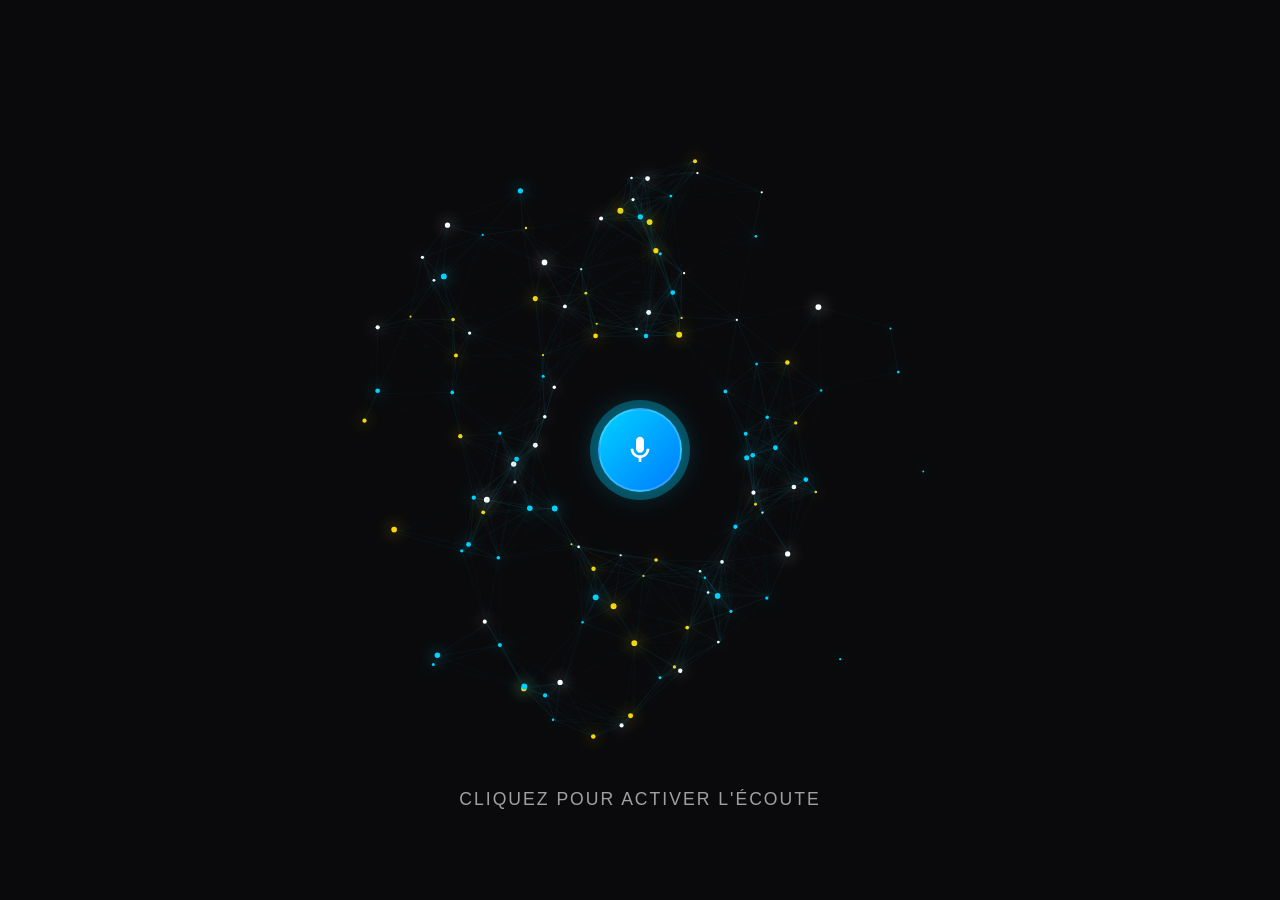
==== voice_assistant.html @ 25e8792a "AminiA: mise a jour de voice_assistant.html" ====
<!DOCTYPE html>
<html lang="fr">
<head>
    <meta charset="UTF-8">
    <meta name="viewport" content="width=device-width, initial-scale=1.0, viewport-fit=cover">
    <title>Lumière Express — Assistant Vocal</title>
    <style>
        :root {
            --bg-color: #0a0a0c;
            --accent-blue: #00d2ff;
            --accent-gold: #ffd700;
            --text-color: #e0e0e0;
            --glow-color: rgba(0, 210, 255, 0.3);
        }

        body, html {
            margin: 0;
            padding: 0;
            width: 100%;
            height: 100%;
            overflow: hidden;
            background-color: var(--bg-color);
            font-family: 'Inter', -apple-system, BlinkMacSystemFont, "Segoe UI", Roboto, sans-serif;
            display: flex;
            justify-content: center;
            align-items: center;
            color: var(--text-color);
        }

        /* Fond avec gradient radial pour la profondeur */
        .background-glow {
            position: absolute;
            top: 0;
            left: 0;
            width: 100%;
            height: 100%;
            background: radial-gradient(circle at center, #1a1a2e 0%, #0a0a0c 100%);
            z-index: -1;
        }

        #networkCanvas {
            position: absolute;
            top: 0;
            left: 0;
            width: 100%;
            height: 100%;
            z-index: 1;
        }

        .ui-container {
            position: relative;
            z-index: 10;
            display: flex;
            flex-direction: column;
            align-items: center;
            justify-content: center;
            width: 100%;
            height: 100%;
            pointer-events: none;
        }

        /* Bouton Micro Central */
        .mic-container {
            position: relative;
            pointer-events: auto;
            cursor: pointer;
            transition: transform 0.3s ease;
        }

        .mic-container:active {
            transform: scale(0.95);
        }

        .mic-button {
            width: 80px;
            height: 80px;
            border-radius: 50%;
            background: linear-gradient(135deg, var(--accent-blue), #007bff);
            border: 2px solid rgba(255, 255, 255, 0.2);
            box-shadow: 0 0 30px var(--glow-color);
            display: flex;
            justify-content: center;
            align-items: center;
            position: relative;
            z-index: 2;
        }

        .mic-icon {
            fill: white;
            width: 32px;
            height: 32px;
        }

        /* Halo pulsé autour du micro */
        .halo {
            position: absolute;
            top: 50%;
            left: 50%;
            transform: translate(-50%, -50%);
            width: 100px;
            height: 100px;
            border-radius: 50%;
            background: var(--glow-color);
            animation: pulse 2s infinite ease-in-out;
            z-index: 1;
        }

        @keyframes pulse {
            0% { width: 80px; height: 80px; opacity: 0.8; }
            100% { width: 180px; height: 180px; opacity: 0; }
        }

        /* Indicateur d'état */
        .status-container {
            position: absolute;
            bottom: 10%;
            text-align: center;
            width: 100%;
            animation: fadeIn 1.5s ease-out;
        }

        .status-text {
            font-size: 1.1rem;
            font-weight: 300;
            letter-spacing: 2px;
            opacity: 0.7;
            text-transform: uppercase;
        }

        @keyframes fadeIn {
            from { opacity: 0; transform: translateY(20px); }
            to { opacity: 1; transform: translateY(0); }
        }
    </style>
</head>
<body>
    <div class="background-glow"></div>
    <canvas id="networkCanvas"></canvas>

    <div class="ui-container">
        <div class="mic-container" id="startAudio">
            <div class="halo"></div>
            <div class="mic-button">
                <svg class="mic-icon" viewBox="0 0 24 24">
                    <path d="M12 14c1.66 0 3-1.34 3-3V5c0-1.66-1.34-3-3-3S9 3.34 9 5v6c0 1.66 1.34 3 3 3z"/>
                    <path d="M17 11c0 2.76-2.24 5-5 5s-5-2.24-5-5H5c0 3.53 2.61 6.43 6 6.92V21h2v-3.08c3.39-.49 6-3.39 6-6.92h-2z"/>
                </svg>
            </div>
        </div>

        <div class="status-container">
            <div class="status-text" id="statusText">Cliquez pour activer l'écoute</div>
        </div>
    </div>

    <script>
        const canvas = document.getElementById('networkCanvas');
        const ctx = canvas.getContext('2d');
        const statusText = document.getElementById('statusText');
        const startBtn = document.getElementById('startAudio');

        let width, height, centerX, centerY;
        let particles = [];
        const particleCount = 120;
        let audioContext, analyser, dataArray;
        let isListening = false;
        let volume = 0;

        function resize() {
            width = window.innerWidth;
            height = window.innerHeight;
            canvas.width = width;
            canvas.height = height;
            centerX = width / 2;
            centerY = height / 2;
        }

        window.addEventListener('resize', resize);
        resize();

        class Particle {
            constructor() {
                this.reset();
            }

            reset() {
                this.angle = Math.random() * Math.PI * 2;
                this.distance = 100 + Math.random() * 200;
                this.baseDistance = this.distance;
                this.size = Math.random() * 2 + 1;
                this.speed = (Math.random() * 0.01) + 0.005;
                
                const colors = ['#00d2ff', '#ffffff', '#ffd700'];
                this.color = colors[Math.floor(Math.random() * colors.length)];
            }

            update() {
                this.angle += this.speed;
                
                // Réaction au volume : les particules s'écartent du centre
                const reaction = volume * 1.5; 
                this.distance = this.baseDistance + reaction;

                this.x = centerX + Math.cos(this.angle) * this.distance;
                this.y = centerY + Math.sin(this.angle) * this.distance;
            }

            draw() {
                ctx.beginPath();
                ctx.arc(this.x, this.y, this.size, 0, Math.PI * 2);
                ctx.fillStyle = this.color;
                ctx.shadowBlur = 15;
                ctx.shadowColor = this.color;
                ctx.fill();
            }
        }

        function initParticles() {
            particles = [];
            for (let i = 0; i < particleCount; i++) {
                particles.push(new Particle());
            }
        }

        async function setupAudio() {
            try {
                const stream = await navigator.mediaDevices.getUserMedia({ audio: true });
                audioContext = new (window.AudioContext || window.webkitAudioContext)();
                analyser = audioContext.createAnalyser();
                analyser.fftSize = 256;
                const source = audioContext.createMediaStreamSource(stream);
                source.connect(analyser);
                dataArray = new Uint8Array(analyser.frequencyBinCount);
                isListening = true;
                statusText.innerText = "L'assistant vous écoute...";
            } catch (err) {
                console.error("Erreur micro:", err);
                statusText.innerText = "Accès micro refusé";
            }
        }

        function animate() {
            ctx.clearRect(0, 0, width, height);
            
            if (isListening) {
                analyser.getByteFrequencyData(dataArray);
                let sum = 0;
                for (let i = 0; i < dataArray.length; i++) {
                    sum += dataArray[i];
                }
                // Interpolation douce du volume
                const targetVolume = sum / dataArray.length;
                volume += (targetVolume - volume) * 0.15;
            }

            for (let i = 0; i < particles.length; i++) {
                const p1 = particles[i];
                p1.update();
                p1.draw();

                for (let j = i + 1; j < particles.length; j++) {
                    const p2 = particles[j];
                    const dx = p1.x - p2.x;
                    const dy = p1.y - p2.y;
                    const dist = Math.sqrt(dx * dx + dy * dy);

                    if (dist < 120) {
                        ctx.beginPath();
                        ctx.strokeStyle = `rgba(0, 210, 255, ${0.2 * (1 - dist / 120)})`;
                        ctx.lineWidth = 0.5;
                        ctx.moveTo(p1.x, p1.y);
                        ctx.lineTo(p2.x, p2.y);
                        ctx.stroke();
                    }
                }
            }
            requestAnimationFrame(animate);
        }

        startBtn.addEventListener('click', () => {
            if (!isListening) {
                setupAudio();
            }
        });

        initParticles();
        animate();
    </script>
</body>
</html>
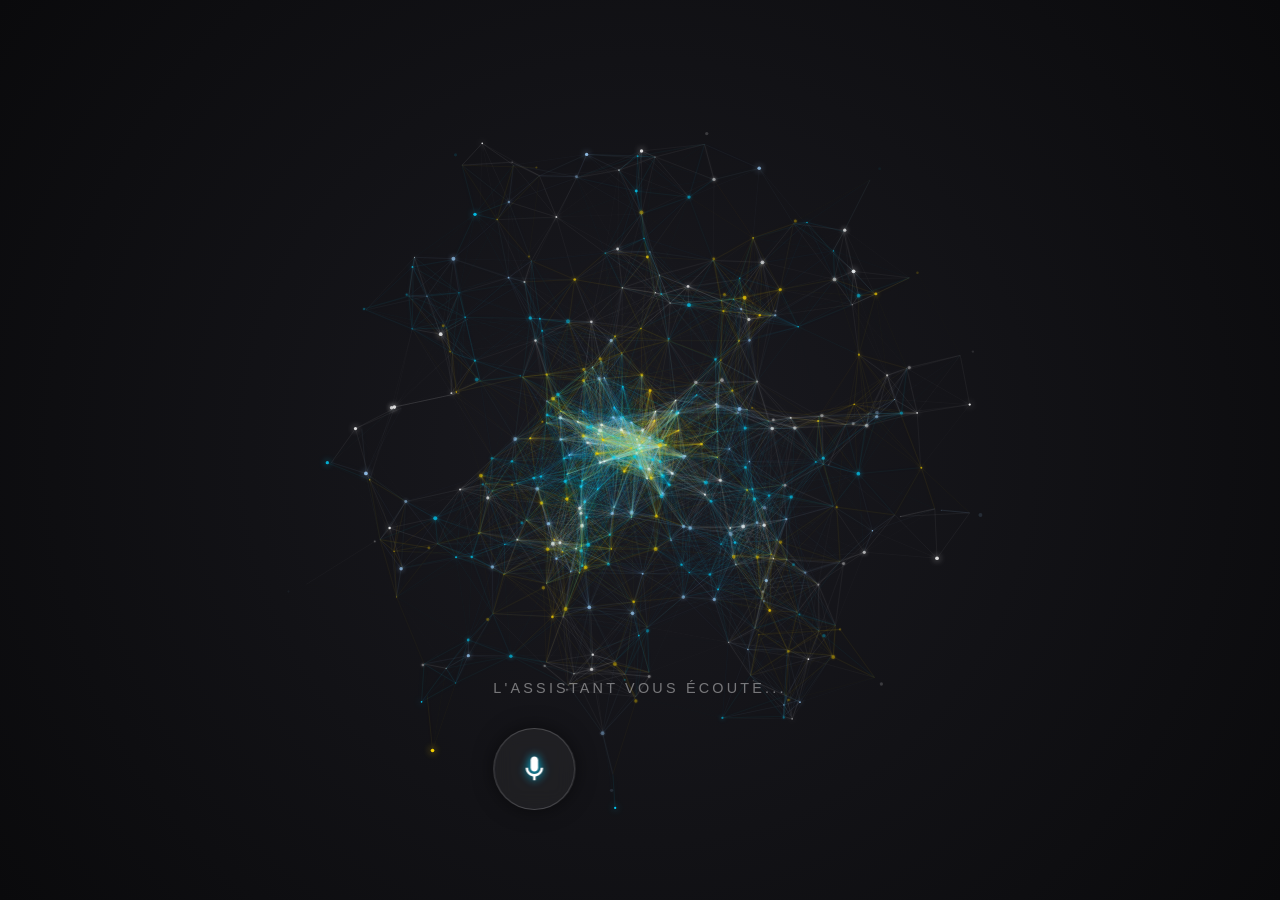
==== commit 2088da1e: "AminiA: mise a jour de voice_assistant.html" ====
--- a/voice_assistant.html
+++ b/voice_assistant.html
@@ -2,15 +2,15 @@
 <html lang="fr">
 <head>
     <meta charset="UTF-8">
-    <meta name="viewport" content="width=device-width, initial-scale=1.0, viewport-fit=cover">
-    <title>Lumière Express — Assistant Vocal</title>
+    <meta name="viewport" content="width=device-width, initial-scale=1.0">
+    <title>Lumière Express - Neural Interface</title>
     <style>
         :root {
             --bg-color: #0a0a0c;
-            --accent-blue: #00d2ff;
+            --accent-blue: #00d4ff;
             --accent-gold: #ffd700;
-            --text-color: #e0e0e0;
-            --glow-color: rgba(0, 210, 255, 0.3);
+            --accent-white: #ffffff;
+            --text-color: rgba(255, 255, 255, 0.7);
         }
 
         body, html {
@@ -21,270 +21,284 @@
             overflow: hidden;
             background-color: var(--bg-color);
             font-family: 'Inter', -apple-system, BlinkMacSystemFont, "Segoe UI", Roboto, sans-serif;
+        }
+
+        #canvas-container {
+            position: relative;
+            width: 100vw;
+            height: 100vh;
+            background: radial-gradient(circle at center, #1a1a20 0%, #0a0a0c 100%);
             display: flex;
             justify-content: center;
             align-items: center;
-            color: var(--text-color);
-        }
-
-        /* Fond avec gradient radial pour la profondeur */
-        .background-glow {
+        }
+
+        canvas {
             position: absolute;
             top: 0;
             left: 0;
             width: 100%;
             height: 100%;
-            background: radial-gradient(circle at center, #1a1a2e 0%, #0a0a0c 100%);
-            z-index: -1;
-        }
-
-        #networkCanvas {
+        }
+
+        .ui-overlay {
             position: absolute;
-            top: 0;
-            left: 0;
-            width: 100%;
-            height: 100%;
-            z-index: 1;
-        }
-
-        .ui-container {
-            position: relative;
+            bottom: 10%;
+            left: 50%;
+            transform: translateX(-50%);
+            text-align: center;
             z-index: 10;
-            display: flex;
-            flex-direction: column;
-            align-items: center;
-            justify-content: center;
-            width: 100%;
-            height: 100%;
             pointer-events: none;
         }
 
-        /* Bouton Micro Central */
-        .mic-container {
-            position: relative;
-            pointer-events: auto;
-            cursor: pointer;
-            transition: transform 0.3s ease;
-        }
-
-        .mic-container:active {
-            transform: scale(0.95);
+        .status-text {
+            color: var(--text-color);
+            font-size: 0.9rem;
+            letter-spacing: 0.2rem;
+            text-transform: uppercase;
+            font-weight: 300;
+            margin-bottom: 2rem;
+            opacity: 0.6;
+            transition: opacity 0.5s ease;
         }
 
         .mic-button {
+            pointer-events: all;
             width: 80px;
             height: 80px;
             border-radius: 50%;
-            background: linear-gradient(135deg, var(--accent-blue), #007bff);
-            border: 2px solid rgba(255, 255, 255, 0.2);
-            box-shadow: 0 0 30px var(--glow-color);
+            background: rgba(255, 255, 255, 0.05);
+            border: 1px solid rgba(255, 255, 255, 0.2);
+            cursor: pointer;
+            position: relative;
             display: flex;
             justify-content: center;
             align-items: center;
-            position: relative;
-            z-index: 2;
-        }
-
-        .mic-icon {
+            transition: all 0.3s ease;
+            box-shadow: 0 0 20px rgba(0, 0, 0, 0.5);
+            backdrop-filter: blur(10px);
+        }
+
+        .mic-button:hover {
+            border-color: var(--accent-blue);
+            box-shadow: 0 0 30px rgba(0, 212, 255, 0.2);
+        }
+
+        .mic-button svg {
+            width: 30px;
+            height: 30px;
             fill: white;
-            width: 32px;
-            height: 32px;
-        }
-
-        /* Halo pulsé autour du micro */
+            filter: drop-shadow(0 0 5px var(--accent-blue));
+        }
+
         .halo {
             position: absolute;
-            top: 50%;
-            left: 50%;
-            transform: translate(-50%, -50%);
-            width: 100px;
-            height: 100px;
+            width: 100%;
+            height: 100%;
             border-radius: 50%;
-            background: var(--glow-color);
-            animation: pulse 2s infinite ease-in-out;
-            z-index: 1;
+            border: 2px solid var(--accent-blue);
+            animation: pulse 2s infinite;
+            opacity: 0;
+            pointer-events: none;
+        }
+
+        .active .halo {
+            opacity: 1;
         }
 
         @keyframes pulse {
-            0% { width: 80px; height: 80px; opacity: 0.8; }
-            100% { width: 180px; height: 180px; opacity: 0; }
-        }
-
-        /* Indicateur d'état */
-        .status-container {
-            position: absolute;
-            bottom: 10%;
-            text-align: center;
-            width: 100%;
-            animation: fadeIn 1.5s ease-out;
-        }
-
-        .status-text {
-            font-size: 1.1rem;
-            font-weight: 300;
-            letter-spacing: 2px;
-            opacity: 0.7;
-            text-transform: uppercase;
-        }
-
-        @keyframes fadeIn {
-            from { opacity: 0; transform: translateY(20px); }
-            to { opacity: 1; transform: translateY(0); }
+            0% { transform: scale(1); opacity: 0.5; }
+            100% { transform: scale(1.8); opacity: 0; }
         }
     </style>
 </head>
 <body>
-    <div class="background-glow"></div>
+
+<div id="canvas-container">
     <canvas id="networkCanvas"></canvas>
-
-    <div class="ui-container">
-        <div class="mic-container" id="startAudio">
+    
+    <div class="ui-overlay">
+        <div class="status-text" id="status">L'assistant vous écoute...</div>
+        <div class="mic-button" id="micBtn">
             <div class="halo"></div>
-            <div class="mic-button">
-                <svg class="mic-icon" viewBox="0 0 24 24">
-                    <path d="M12 14c1.66 0 3-1.34 3-3V5c0-1.66-1.34-3-3-3S9 3.34 9 5v6c0 1.66 1.34 3 3 3z"/>
-                    <path d="M17 11c0 2.76-2.24 5-5 5s-5-2.24-5-5H5c0 3.53 2.61 6.43 6 6.92V21h2v-3.08c3.39-.49 6-3.39 6-6.92h-2z"/>
-                </svg>
-            </div>
-        </div>
-
-        <div class="status-container">
-            <div class="status-text" id="statusText">Cliquez pour activer l'écoute</div>
+            <svg viewBox="0 0 24 24"><path d="M12 14c1.66 0 3-1.34 3-3V5c0-1.66-1.34-3-3-3S9 3.34 9 5v6c0 1.66 1.34 3 3 3z"/><path d="M17 11c0 2.76-2.24 5-5 5s-5-2.24-5-5H5c0 3.53 2.61 6.43 6 6.92V21h2v-3.08c3.39-.49 6-3.39 6-6.92h-2z"/></svg>
         </div>
     </div>
-
-    <script>
-        const canvas = document.getElementById('networkCanvas');
-        const ctx = canvas.getContext('2d');
-        const statusText = document.getElementById('statusText');
-        const startBtn = document.getElementById('startAudio');
-
-        let width, height, centerX, centerY;
-        let particles = [];
-        const particleCount = 120;
-        let audioContext, analyser, dataArray;
-        let isListening = false;
-        let volume = 0;
-
-        function resize() {
-            width = window.innerWidth;
-            height = window.innerHeight;
-            canvas.width = width;
-            canvas.height = height;
-            centerX = width / 2;
-            centerY = height / 2;
-        }
-
-        window.addEventListener('resize', resize);
-        resize();
-
-        class Particle {
-            constructor() {
-                this.reset();
-            }
-
-            reset() {
-                this.angle = Math.random() * Math.PI * 2;
-                this.distance = 100 + Math.random() * 200;
-                this.baseDistance = this.distance;
-                this.size = Math.random() * 2 + 1;
-                this.speed = (Math.random() * 0.01) + 0.005;
-                
-                const colors = ['#00d2ff', '#ffffff', '#ffd700'];
-                this.color = colors[Math.floor(Math.random() * colors.length)];
-            }
-
-            update() {
-                this.angle += this.speed;
-                
-                // Réaction au volume : les particules s'écartent du centre
-                const reaction = volume * 1.5; 
-                this.distance = this.baseDistance + reaction;
-
-                this.x = centerX + Math.cos(this.angle) * this.distance;
-                this.y = centerY + Math.sin(this.angle) * this.distance;
-            }
-
-            draw() {
-                ctx.beginPath();
-                ctx.arc(this.x, this.y, this.size, 0, Math.PI * 2);
-                ctx.fillStyle = this.color;
-                ctx.shadowBlur = 15;
-                ctx.shadowColor = this.color;
-                ctx.fill();
-            }
-        }
-
-        function initParticles() {
-            particles = [];
-            for (let i = 0; i < particleCount; i++) {
-                particles.push(new Particle());
-            }
-        }
-
-        async function setupAudio() {
-            try {
-                const stream = await navigator.mediaDevices.getUserMedia({ audio: true });
-                audioContext = new (window.AudioContext || window.webkitAudioContext)();
-                analyser = audioContext.createAnalyser();
-                analyser.fftSize = 256;
-                const source = audioContext.createMediaStreamSource(stream);
-                source.connect(analyser);
-                dataArray = new Uint8Array(analyser.frequencyBinCount);
-                isListening = true;
-                statusText.innerText = "L'assistant vous écoute...";
-            } catch (err) {
-                console.error("Erreur micro:", err);
-                statusText.innerText = "Accès micro refusé";
-            }
-        }
-
-        function animate() {
-            ctx.clearRect(0, 0, width, height);
+</div>
+
+<script>
+    const canvas = document.getElementById('networkCanvas');
+    const ctx = canvas.getContext('2d');
+    const micBtn = document.getElementById('micBtn');
+    const statusText = document.getElementById('status');
+
+    let width, height, centerX, centerY;
+    let particles = [];
+    let audioContext, analyser, dataArray;
+    let isListening = false;
+    let volume = 0;
+
+    const PARTICLE_COUNT = 400; // Plus dense pour l'effet "massive web"
+    const CONNECTION_DIST = 100;
+    const COLORS = ['#00d4ff', '#ffffff', '#ffd700', '#a2d2ff'];
+
+    function resize() {
+        width = window.innerWidth;
+        height = window.innerHeight;
+        canvas.width = width;
+        canvas.height = height;
+        centerX = width / 2;
+        centerY = height / 2;
+    }
+
+    window.addEventListener('resize', resize);
+    resize();
+
+    class Particle {
+        constructor() {
+            this.reset();
+        }
+
+        reset() {
+            // Distribution sphérique fractale
+            const theta = Math.random() * Math.PI * 2;
+            const phi = Math.acos((Math.random() * 2) - 1);
+            const r = Math.random() * 300;
+
+            this.x = centerX + r * Math.sin(phi) * Math.cos(theta);
+            this.y = centerY + r * Math.sin(phi) * Math.sin(theta);
+            this.z = r * Math.cos(phi); // Profondeur simulée
             
-            if (isListening) {
-                analyser.getByteFrequencyData(dataArray);
-                let sum = 0;
-                for (let i = 0; i < dataArray.length; i++) {
-                    sum += dataArray[i];
-                }
-                // Interpolation douce du volume
-                const targetVolume = sum / dataArray.length;
-                volume += (targetVolume - volume) * 0.15;
-            }
-
-            for (let i = 0; i < particles.length; i++) {
-                const p1 = particles[i];
-                p1.update();
-                p1.draw();
-
-                for (let j = i + 1; j < particles.length; j++) {
-                    const p2 = particles[j];
-                    const dx = p1.x - p2.x;
-                    const dy = p1.y - p2.y;
-                    const dist = Math.sqrt(dx * dx + dy * dy);
-
-                    if (dist < 120) {
-                        ctx.beginPath();
-                        ctx.strokeStyle = `rgba(0, 210, 255, ${0.2 * (1 - dist / 120)})`;
-                        ctx.lineWidth = 0.5;
-                        ctx.moveTo(p1.x, p1.y);
-                        ctx.lineTo(p2.x, p2.y);
-                        ctx.stroke();
-                    }
+            this.baseR = r;
+            this.vx = (Math.random() - 0.5) * 0.2;
+            this.vy = (Math.random() - 0.5) * 0.2;
+            this.radius = Math.random() * 1.5 + 0.5;
+            this.color = COLORS[Math.floor(Math.random() * COLORS.length)];
+        }
+
+        update() {
+            this.x += this.vx;
+            this.y += this.vy;
+
+            // Retour vers le centre pour maintenir la structure sphérique
+            const dx = this.x - centerX;
+            const dy = this.y - centerY;
+            const dist = Math.sqrt(dx*dx + dy*dy);
+            
+            // Réaction au volume audio
+            const audioPush = volume * 1.5;
+            const targetDist = this.baseR + audioPush;
+            
+            const force = (targetDist - dist) * 0.01;
+            this.vx += (dx / dist) * force;
+            this.vy += (dy / dist) * force;
+
+            // Friction
+            this.vx *= 0.98;
+            this.vy *= 0.98;
+
+            if (dist > 600) this.reset();
+        }
+
+        draw() {
+            const opacity = Math.min(1, (this.z + 300) / 600);
+            ctx.beginPath();
+            ctx.arc(this.x, this.y, this.radius, 0, Math.PI * 2);
+            ctx.fillStyle = this.color;
+            ctx.globalAlpha = opacity;
+            ctx.shadowBlur = 8 * opacity;
+            ctx.shadowColor = this.color;
+            ctx.fill();
+        }
+    }
+
+    function init() {
+        particles = [];
+        for (let i = 0; i < PARTICLE_COUNT; i++) {
+            particles.push(new Particle());
+        }
+    }
+
+    async function setupAudio() {
+        try {
+            const stream = await navigator.mediaDevices.getUserMedia({ audio: true });
+            audioContext = new (window.AudioContext || window.webkitAudioContext)();
+            analyser = audioContext.createAnalyser();
+            analyser.fftSize = 256;
+            const source = audioContext.createMediaStreamSource(stream);
+            source.connect(analyser);
+            dataArray = new Uint8Array(analyser.frequencyBinCount);
+            return true;
+        } catch (err) {
+            console.error("Audio error:", err);
+            return false;
+        }
+    }
+
+    function animate() {
+        ctx.clearRect(0, 0, width, height);
+        
+        if (isListening && analyser) {
+            analyser.getByteFrequencyData(dataArray);
+            let sum = 0;
+            for(let i = 0; i < dataArray.length; i++) sum += dataArray[i];
+            const targetVolume = sum / dataArray.length;
+            volume += (targetVolume - volume) * 0.1; // Interpolation douce
+        } else {
+            volume += (0 - volume) * 0.05;
+        }
+
+        // Trier les particules par Z pour un effet de profondeur
+        particles.sort((a, b) => b.z - a.z);
+
+        for (let i = 0; i < particles.length; i++) {
+            const p1 = particles[i];
+            p1.update();
+            p1.draw();
+
+            for (let j = i + 1; j < particles.length; j++) {
+                const p2 = particles[j];
+                const dx = p1.x - p2.x;
+                const dy = p1.y - p2.y;
+                const distSq = dx*dx + dy*dy;
+
+                if (distSq < CONNECTION_DIST * CONNECTION_DIST) {
+                    const dist = Math.sqrt(distSq);
+                    ctx.beginPath();
+                    ctx.strokeStyle = p1.color;
+                    ctx.globalAlpha = (1 - dist / CONNECTION_DIST) * 0.2;
+                    ctx.lineWidth = 0.5;
+                    ctx.moveTo(p1.x, p1.y);
+                    ctx.lineTo(p2.x, p2.y);
+                    ctx.stroke();
                 }
             }
-            requestAnimationFrame(animate);
-        }
-
-        startBtn.addEventListener('click', () => {
-            if (!isListening) {
-                setupAudio();
+        }
+        
+        ctx.globalAlpha = 1;
+        ctx.shadowBlur = 0;
+        requestAnimationFrame(animate);
+    }
+
+    micBtn.addEventListener('click', async () => {
+        if (!isListening) {
+            const success = await setupAudio();
+            if (success) {
+                isListening = true;
+                micBtn.classList.add('active');
+                statusText.style.opacity = "1";
+                statusText.innerText = "L'assistant vous écoute...";
             }
-        });
-
-        initParticles();
-        animate();
-    </script>
+        } else {
+            isListening = false;
+            micBtn.classList.remove('active');
+            statusText.style.opacity = "0.6";
+            statusText.innerText = "L'assistant est en veille";
+        }
+    });
+
+    init();
+    animate();
+</script>
 </body>
 </html>
